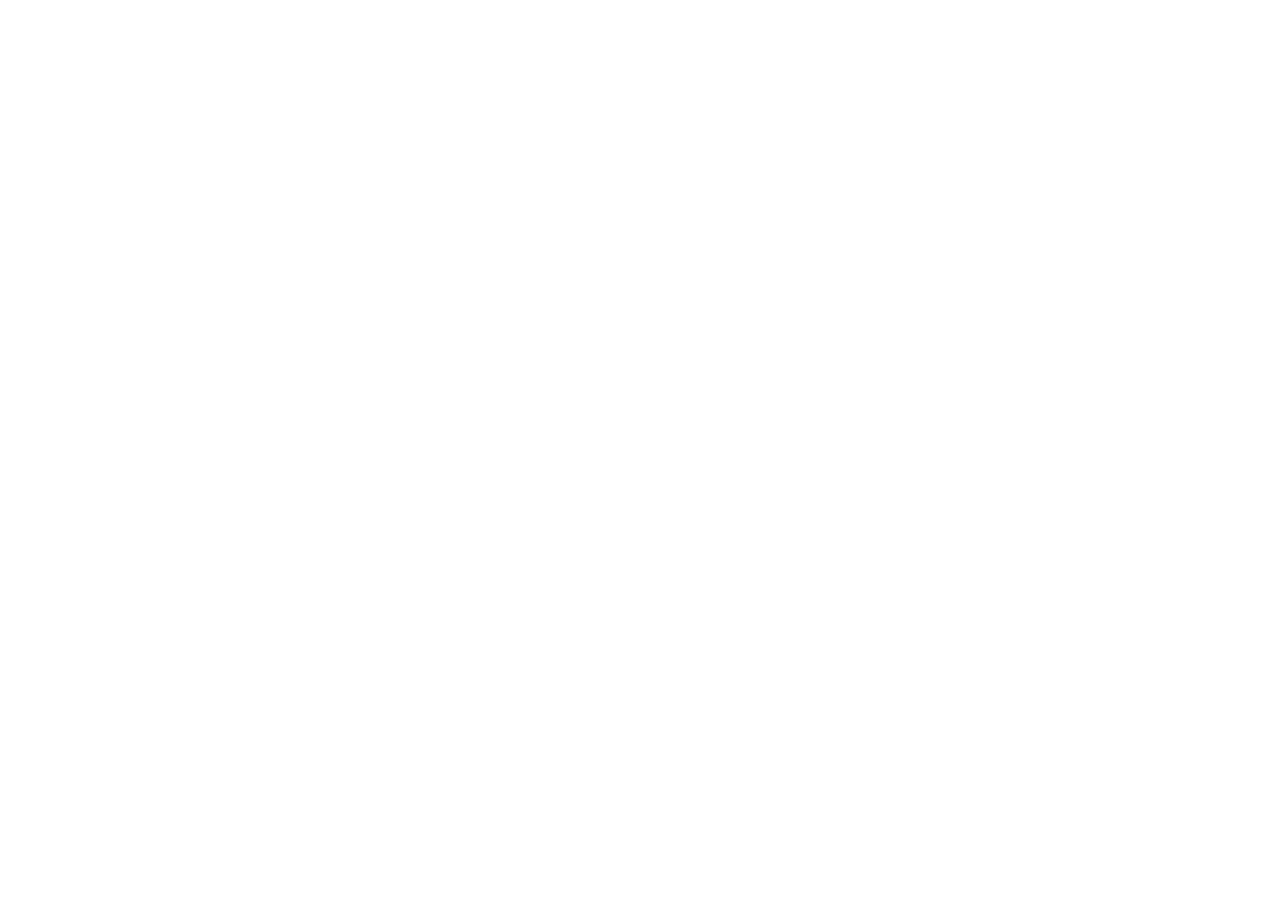
==== index.html @ 90cf4634 "Adding todays lab to gitHub" ====
<!DOCTYPE html>
<html lang="en">
<head>
    <meta charset="UTF-8">
    <meta http-equiv="X-UA-Compatible" content="IE=edge">
    <meta name="viewport" content="width=device-width, initial-scale=1.0">
    <link rel="stylesheet" href="css/reset.css">
    <link rel="stylesheet" href="css/style.css">
    <title>Salmon Cookies</title>
</head>
<body>
    <header>

    </header>
    <main>

    </main>

    <footer>

    </footer>
    <!-- <script src="js/app.js"></script> -->
</body>
</html>
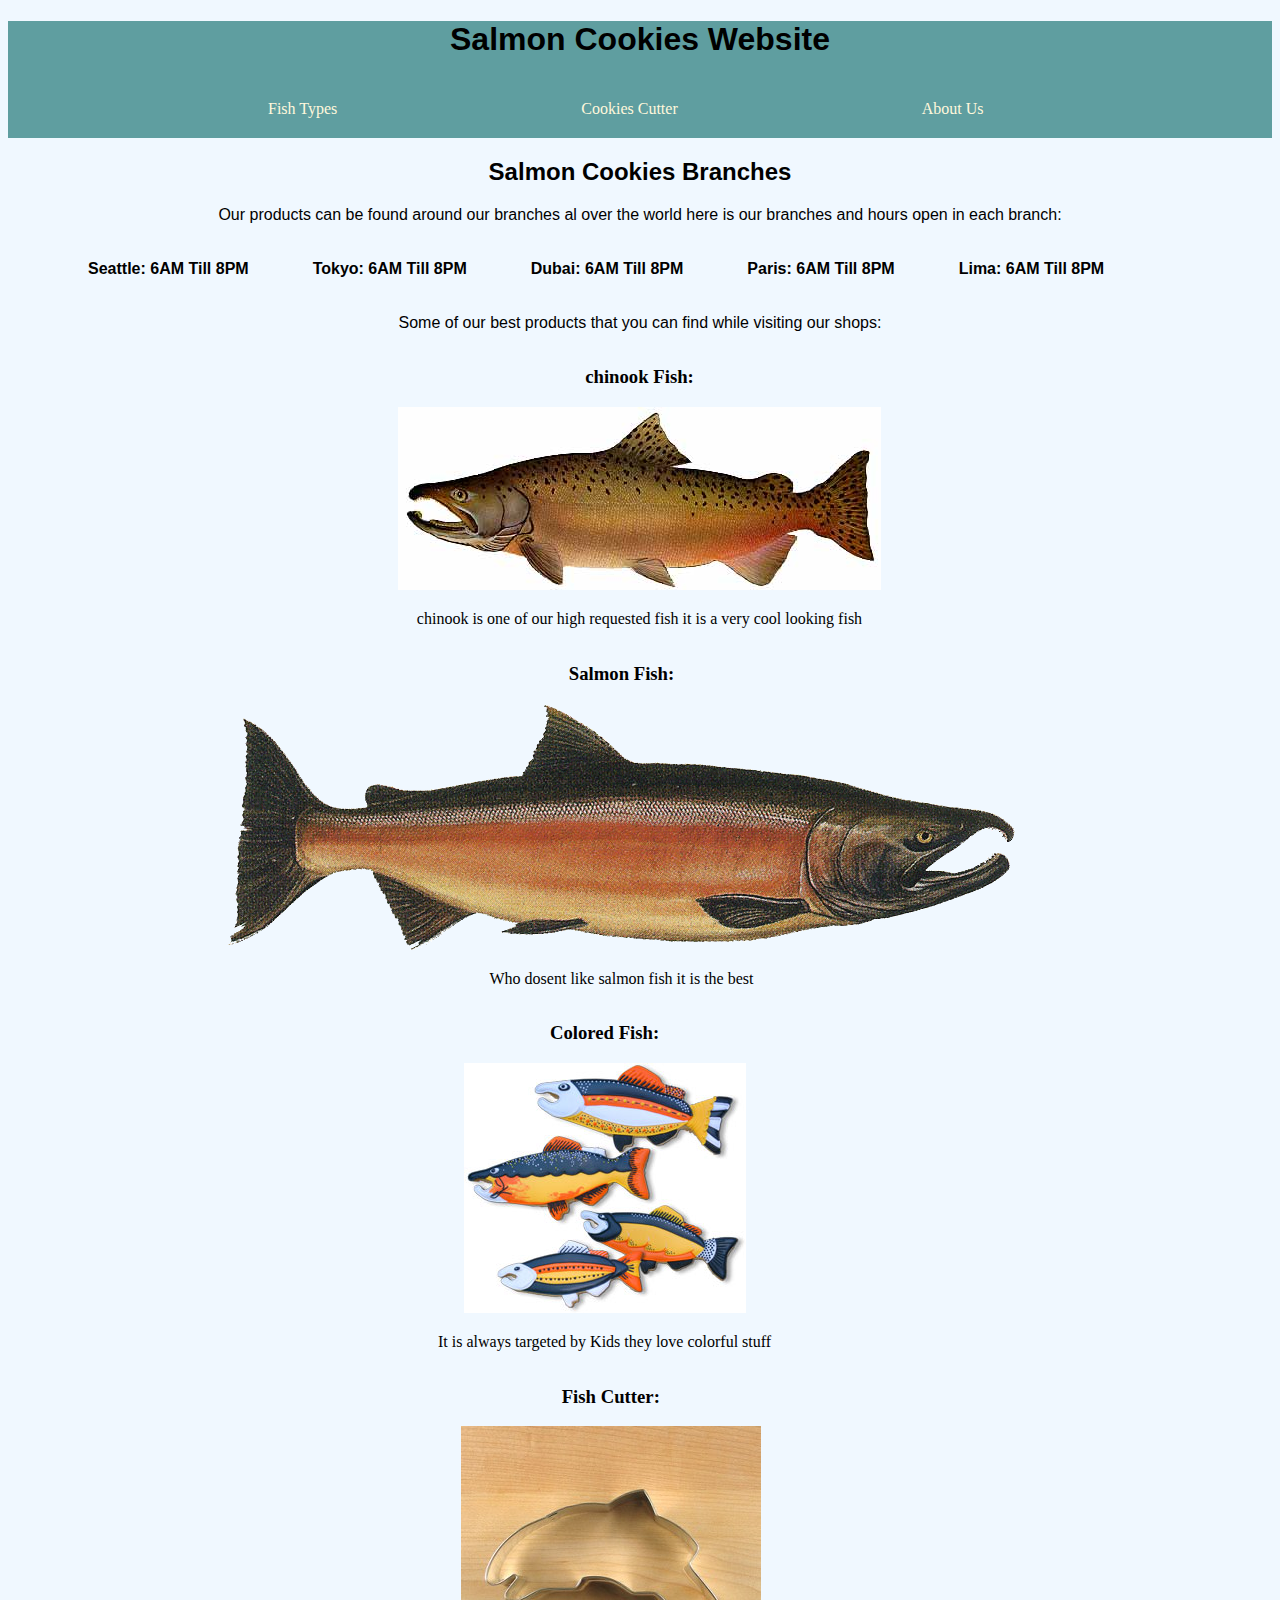
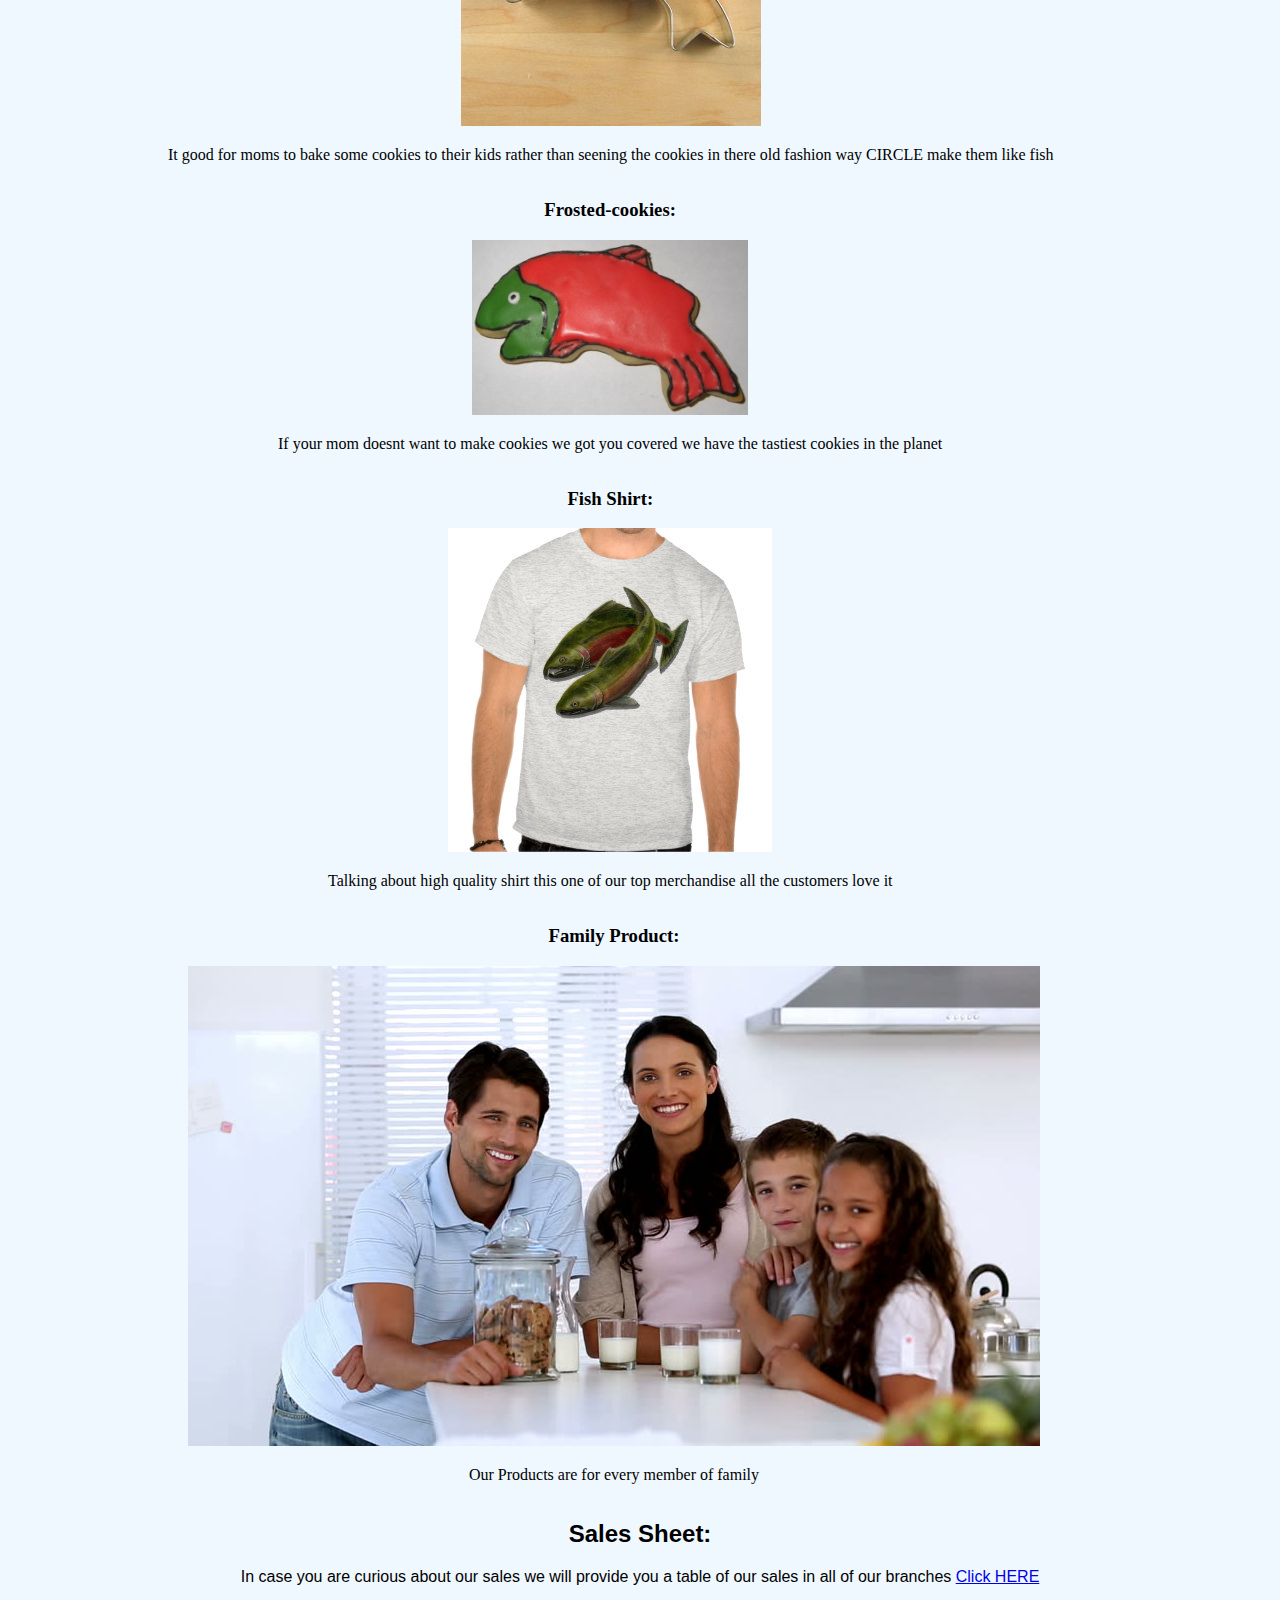
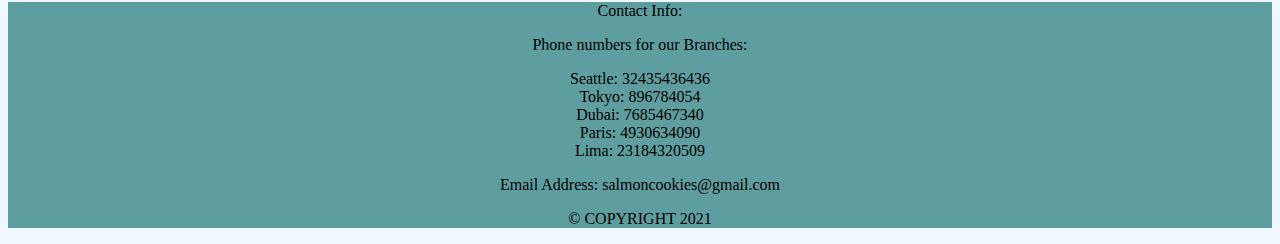
==== commit a5fe6d7a: "adding lab08 part b to git hub" ====
--- a/index.html
+++ b/index.html
@@ -4,19 +4,89 @@
     <meta charset="UTF-8">
     <meta http-equiv="X-UA-Compatible" content="IE=edge">
     <meta name="viewport" content="width=device-width, initial-scale=1.0">
-    <link rel="stylesheet" href="css/reset.css">
-    <link rel="stylesheet" href="css/style.css">
+    <!-- <link rel="stylesheet" href="css/reset.css"> -->
+    <link rel="stylesheet" href="css/indexstyle.css">
     <title>Salmon Cookies</title>
 </head>
-<body>
-    <header>
+<body style="background-color: aliceblue;">
+    <header style="background-color: cadetblue;">
+        <h1 style="font-family: Arial, Helvetica, sans-serif; text-align: center;">Salmon Cookies Website </h1>
+        <nav>
+            <ul style="position: relative;">
+                <li style="display: inline-block; padding: 20px; margin-left: 200px; text-decoration: none;"><a href="#" style="text-decoration: none; color:cornsilk">Fish Types</a></li>
+                <li style="display: inline-block; padding: 20px; margin-left: 200px; text-decoration: none;"><a href="#" style="text-decoration: none; color:cornsilk">Cookies Cutter</a></li>
+                <li style="display: inline-block; padding: 20px; margin-left: 200px; "><a href="#" style="text-decoration: none; color:cornsilk">About Us</a></li>
+            </ul>
+        </nav>
+
 
     </header>
     <main>
+        <h2 style="text-align: center; font-family: Arial, Helvetica, sans-serif;">Salmon Cookies Branches</h2>
+        <p style="font-family: Arial, Helvetica, sans-serif; text-align: center;">Our products can be found around our branches al over the world here is our branches and hours open in each branch:</p>
+        <ul style="position: relative;">
+            <li style="display:inline-block ;font-family:  Arial, Helvetica, sans-serif; font-weight: bold; text-align: center; padding: 20px; margin-left: 20px;">Seattle: 6AM Till 8PM</li>
+            <li style="display:inline-block ;font-family:  Arial, Helvetica, sans-serif; font-weight: bold; text-align: center;padding: 20px;margin-left: 20px;">Tokyo: 6AM Till 8PM</li>
+            <li style="display:inline-block ;font-family:  Arial, Helvetica, sans-serif; font-weight: bold; text-align: center;padding: 20px;margin-left: 20px;">Dubai: 6AM Till 8PM</li>
+            <li style="display:inline-block ;font-family:  Arial, Helvetica, sans-serif; font-weight: bold; text-align: center;padding: 20px;margin-left: 20px;">Paris: 6AM Till 8PM</li>
+            <li style="display:inline-block ;font-family:  Arial, Helvetica, sans-serif; font-weight: bold; text-align: center;padding: 20px;margin-left: 20px;">Lima: 6AM Till 8PM</li>
+        </ul>
+
+        <p style="font-family: Arial, Helvetica, sans-serif; text-align: center;">Some of our best products that you can find while visiting our shops:</p>
+        <ul style="position: relative;">
+            <li style="text-align: center; display: inline-block; margin-left: 350px;">
+                <h3>chinook Fish:</h3>
+                <img src="img/chinook.jpg" alt="chinook">
+                <p>chinook is one of our high requested fish it is a very cool looking fish</p></li>
+            <li style="text-align: center; display: inline-block; margin-left: 180px;">
+                <h3>Salmon Fish:</h3>
+                <img src="img/salmon.png" alt="Salmon Fish">
+                <p>Who dosent like salmon fish it is the best</p>
+            </li>
+            <li style="text-align: center; display: inline-block; margin-left: 390px;">
+                <h3>Colored Fish:</h3>
+                <img src="img/fish.jpg" alt="fish">
+                <p>It is always targeted by Kids they love colorful stuff</p>
+            </li>
+            <li style="text-align: center; display: inline-block; margin-left: 120px;">
+                <h3>Fish Cutter:</h3>
+                <img src="img/cutter.jpeg" alt="Cutter">
+                <p>It good for moms to bake some cookies to their kids rather than seening the cookies in there old fashion way CIRCLE make them like fish</p>
+            </li>
+            <li style="text-align: center; display: inline-block; margin-left: 230px;">
+                <h3>Frosted-cookies:</h3>
+                <img src="img/frosted-cookie.jpg" alt="Frosted-cookies">
+                <p>If your mom doesnt want to make cookies we got you covered we have the tastiest cookies in the planet</p>
+            </li>
+            <li style="text-align: center; display: inline-block; margin-left: 280px;">
+                <h3>Fish Shirt:</h3>
+                <img src="img/shirt.jpg" alt="shirt">
+                <p>Talking about high quality shirt this one of our top merchandise all the customers love it</p>
+            </li>
+            <li style="text-align: center; display: inline-block; margin-left: 140px;">
+                <h3>Family Product:</h3>
+                <img src="img/family.jpg" alt="family">
+                <p>Our Products are for every member of family</p>  
+            </li>
+        </ul>
+
+        <h2 style="text-align: center; font-family: Arial, Helvetica, sans-serif;">Sales Sheet:</h2>
+        <p style="text-align: center; font-family: Arial, Helvetica, sans-serif;">In case you are curious about our sales we will provide you a table of our sales in all of our branches <a href="sales.html">Click HERE</a></p>
+
 
     </main>
 
-    <footer>
+    <footer style="background-color: cadetblue;">
+        <p style="text-align: center;">Contact Info:</p>
+        <p style="text-align: center;">Phone numbers for our Branches:</p>
+        <li style="text-align: center;">Seattle: 32435436436</li>
+        <li style="text-align: center;">Tokyo: 896784054</li>
+        <li style="text-align: center;">Dubai: 7685467340</li>
+        <li style="text-align: center;">Paris: 4930634090</li>
+        <li style="text-align: center;">Lima: 23184320509</li>
+
+    <p style="text-align: center;">Email Address: salmoncookies@gmail.com</p>
+    <p style="text-align: center;">&#169; COPYRIGHT 2021</p>
 
     </footer>
     <!-- <script src="js/app.js"></script> -->
--- a/css/indexstyle.css
+++ b/css/indexstyle.css
@@ -0,0 +1,8 @@
+*{
+    box-sizing: border-box;
+}
+
+h1{
+    font-family: Arial, Helvetica, sans-serif;
+    text-align: center;
+}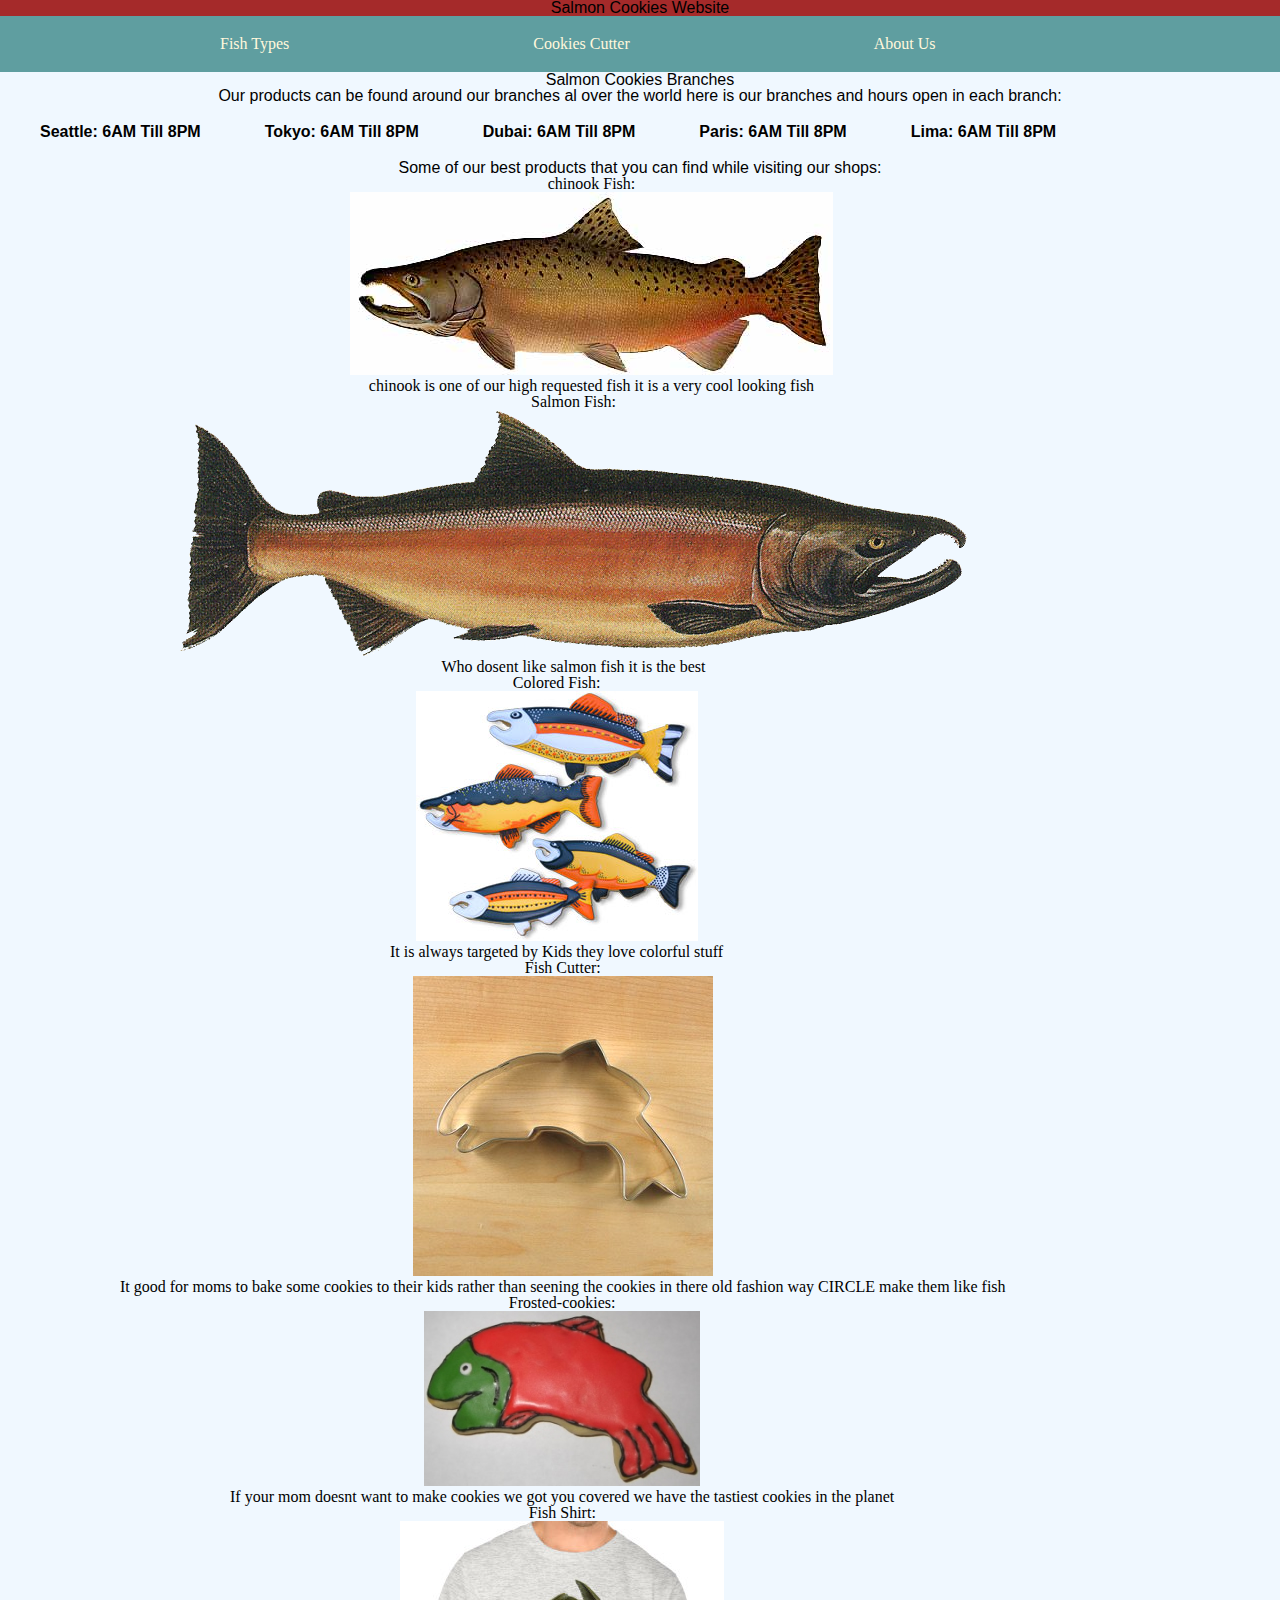
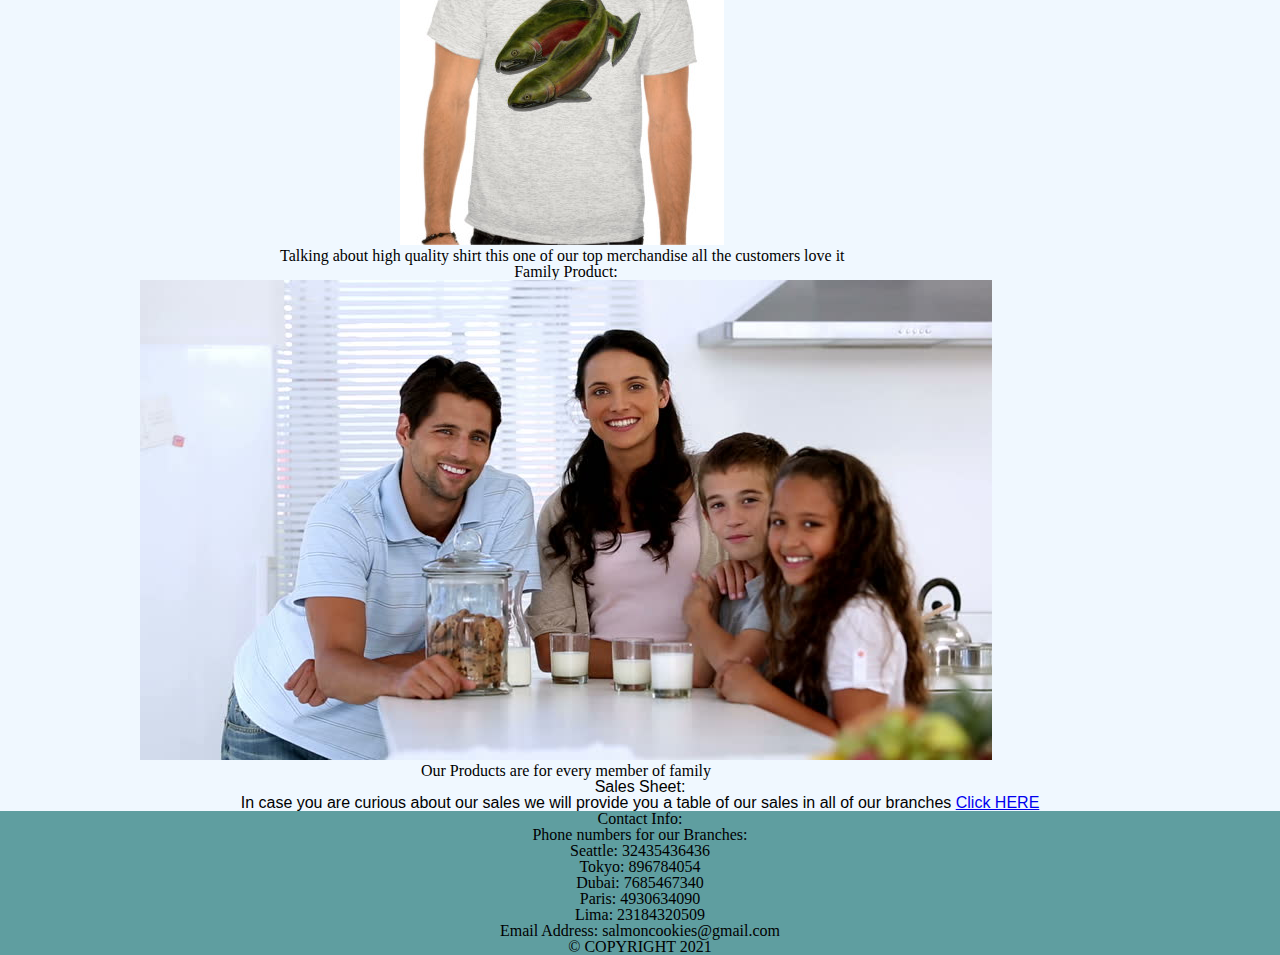
==== commit 00ee26d7: "adding lab09 to github" ====
--- a/index.html
+++ b/index.html
@@ -4,7 +4,7 @@
     <meta charset="UTF-8">
     <meta http-equiv="X-UA-Compatible" content="IE=edge">
     <meta name="viewport" content="width=device-width, initial-scale=1.0">
-    <!-- <link rel="stylesheet" href="css/reset.css"> -->
+    <link rel="stylesheet" href="css/reset.css">
     <link rel="stylesheet" href="css/indexstyle.css">
     <title>Salmon Cookies</title>
 </head>
--- a/css/indexstyle.css
+++ b/css/indexstyle.css
@@ -5,4 +5,5 @@
 h1{
     font-family: Arial, Helvetica, sans-serif;
     text-align: center;
+    background-color: brown;
 }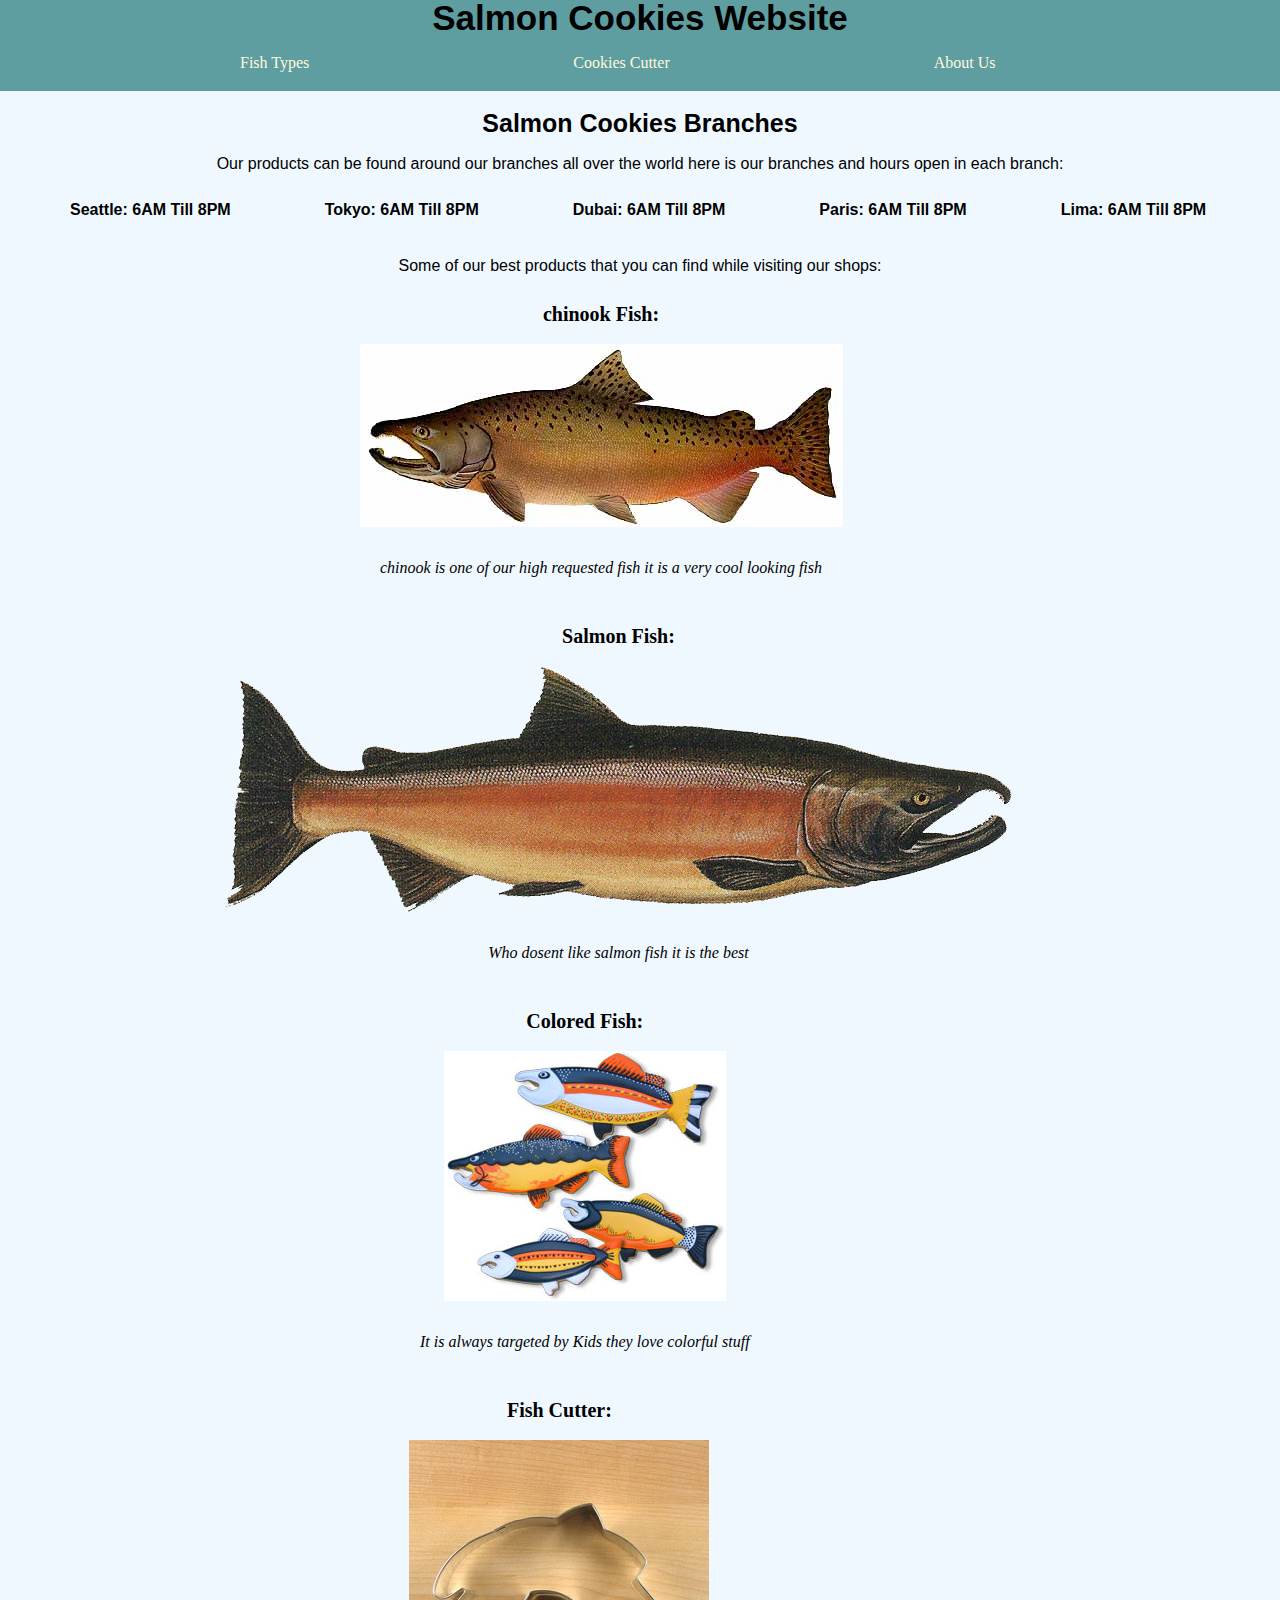
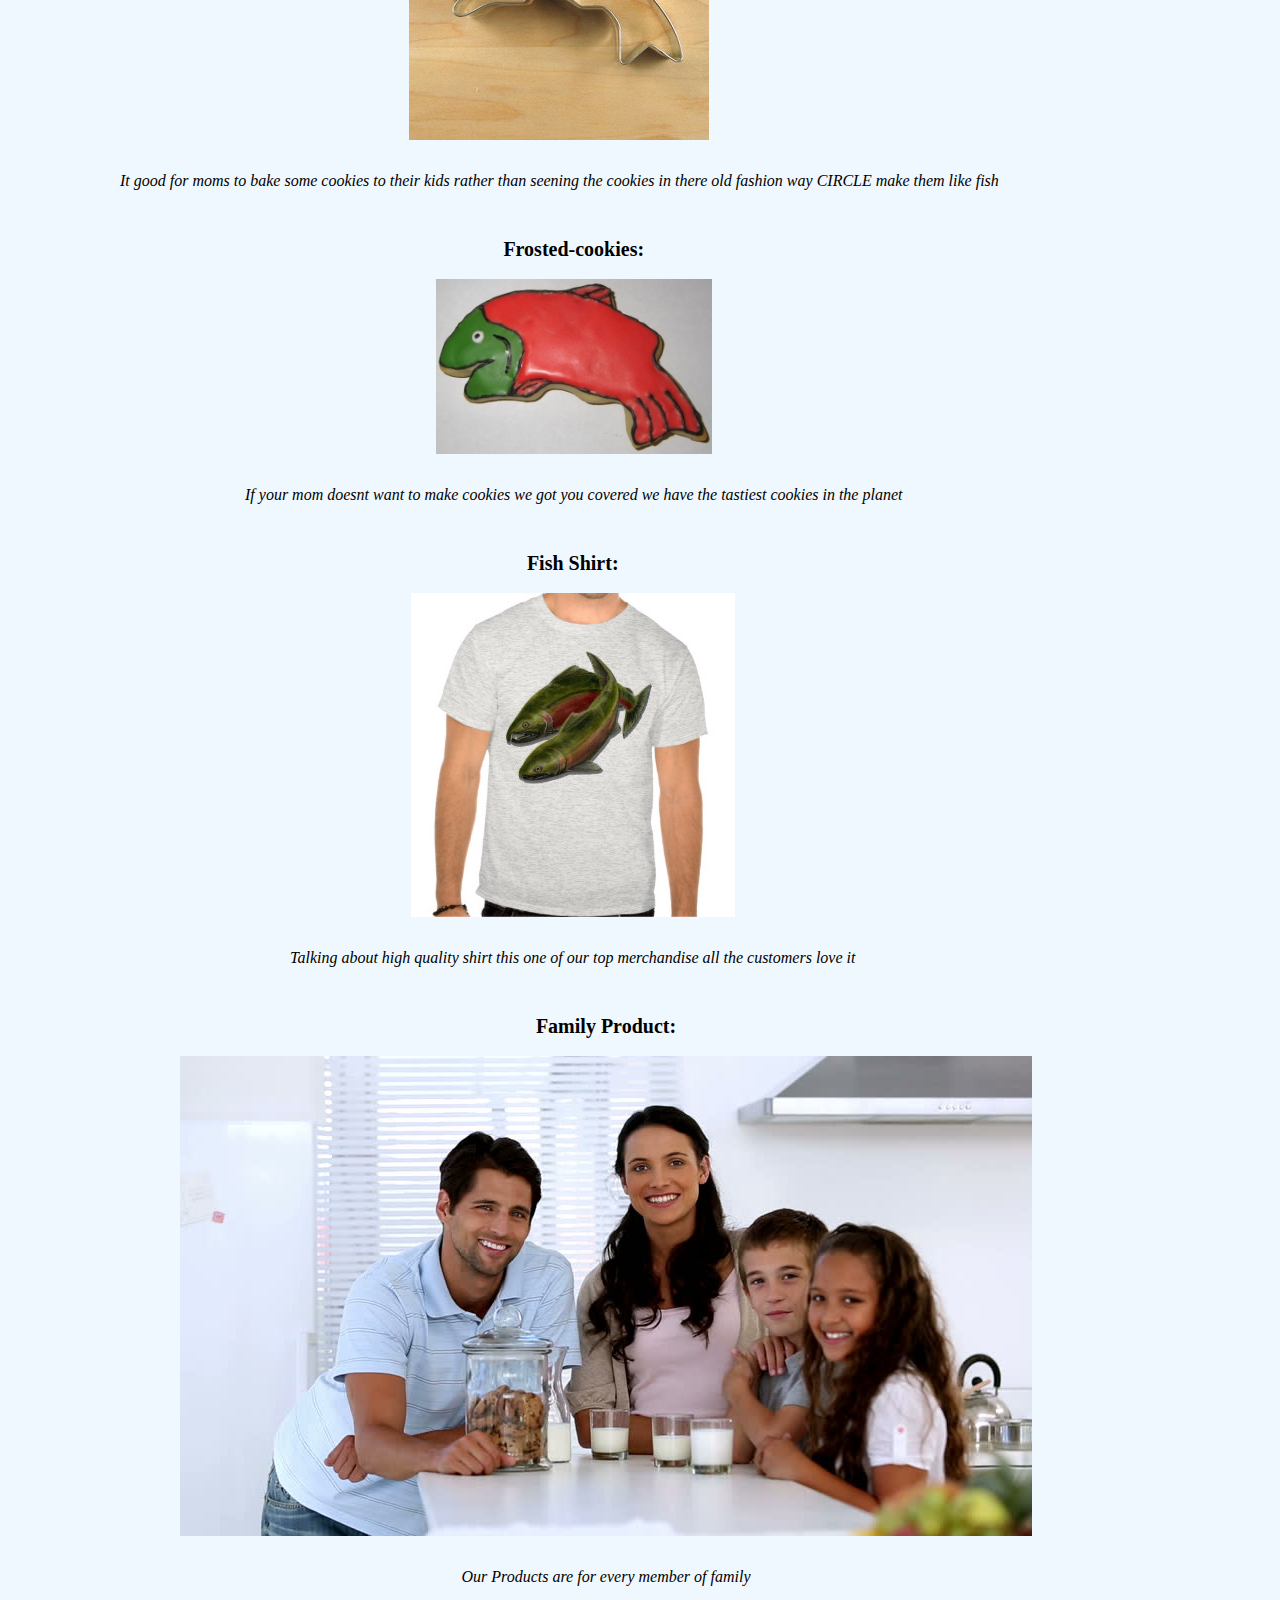
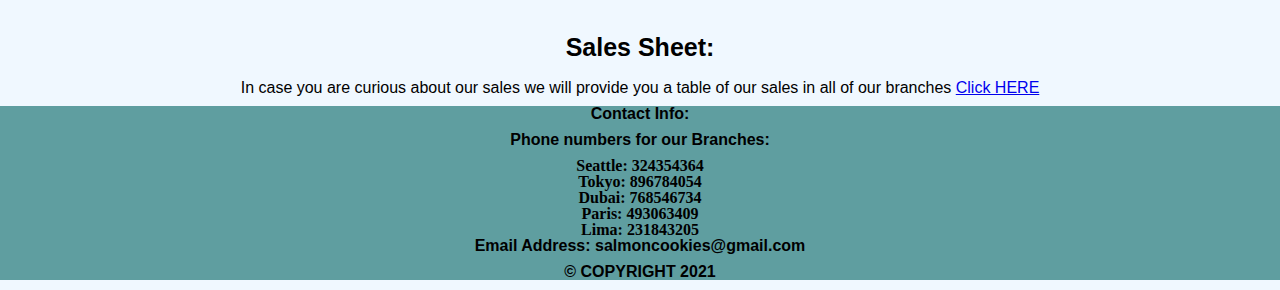
==== commit 423c945d: "Improving lab08 part b adding the style using internal style" ====
--- a/index.html
+++ b/index.html
@@ -5,40 +5,130 @@
     <meta http-equiv="X-UA-Compatible" content="IE=edge">
     <meta name="viewport" content="width=device-width, initial-scale=1.0">
     <link rel="stylesheet" href="css/reset.css">
-    <link rel="stylesheet" href="css/indexstyle.css">
     <title>Salmon Cookies</title>
+    <style>
+        body {
+            background-color: aliceblue;
+        }
+
+        header {
+            background-color: cadetblue;
+        }
+
+        h1 {
+            font-family: Arial, Helvetica, sans-serif;
+            text-align: center;
+            /* background-color: brown; */
+            font-weight: bolder;
+            font-size: 35px;
+        }
+
+        ul {
+            position: relative;
+        }
+
+        nav ul li {
+            display: inline-block;
+            padding: 20px;
+            margin-left: 220px;
+        }
+
+        nav ul li a {
+            text-decoration: none;
+            color: cornsilk;
+        }
+
+        h2 {
+            text-align: center;
+            font-family: Arial, Helvetica, sans-serif;
+            font-size: 25px;
+            font-weight: bold;
+            margin-top: 20px;
+            margin-bottom: 20px;
+        }
+
+        p {
+            font-family: Arial, Helvetica, sans-serif;
+            text-align: center;
+            margin-bottom: 10px;
+        }
+
+        #locations {
+            position: relative;
+        }
+
+        #locations li {
+            display: inline-block;
+            font-family: Arial, Helvetica, sans-serif;
+            font-weight: bold;
+            text-align: center;
+            padding: 20px;
+            margin-left: 50px;
+            margin-bottom: 20px;
+        }
+
+        h3 {
+            font-size: 20px;
+            font-weight: bold;
+            margin-top: 20px;
+            margin-bottom: 20px;
+        }
+
+        li p {
+            margin: 30px;
+            font-family: Georgia, 'Times New Roman', Times, serif;
+            font-style: italic;
+        }
+
+        footer {
+            background-color: cadetblue;
+        }
+
+        footer p {
+            text-align: center;
+            font-weight: bold;
+        }
+
+        footer li {
+            text-align: center;
+            font-weight: bold;
+        }
+    </style>
 </head>
-<body style="background-color: aliceblue;">
-    <header style="background-color: cadetblue;">
-        <h1 style="font-family: Arial, Helvetica, sans-serif; text-align: center;">Salmon Cookies Website </h1>
+
+<body>
+    <header>
+        <h1>Salmon Cookies Website </h1>
         <nav>
-            <ul style="position: relative;">
-                <li style="display: inline-block; padding: 20px; margin-left: 200px; text-decoration: none;"><a href="#" style="text-decoration: none; color:cornsilk">Fish Types</a></li>
-                <li style="display: inline-block; padding: 20px; margin-left: 200px; text-decoration: none;"><a href="#" style="text-decoration: none; color:cornsilk">Cookies Cutter</a></li>
-                <li style="display: inline-block; padding: 20px; margin-left: 200px; "><a href="#" style="text-decoration: none; color:cornsilk">About Us</a></li>
+            <ul>
+                <li><a href="#">Fish Types</a></li>
+                <li><a href="#">Cookies Cutter</a></li>
+                <li><a href="#">About Us</a></li>
             </ul>
         </nav>
 
 
     </header>
     <main>
-        <h2 style="text-align: center; font-family: Arial, Helvetica, sans-serif;">Salmon Cookies Branches</h2>
-        <p style="font-family: Arial, Helvetica, sans-serif; text-align: center;">Our products can be found around our branches al over the world here is our branches and hours open in each branch:</p>
-        <ul style="position: relative;">
-            <li style="display:inline-block ;font-family:  Arial, Helvetica, sans-serif; font-weight: bold; text-align: center; padding: 20px; margin-left: 20px;">Seattle: 6AM Till 8PM</li>
-            <li style="display:inline-block ;font-family:  Arial, Helvetica, sans-serif; font-weight: bold; text-align: center;padding: 20px;margin-left: 20px;">Tokyo: 6AM Till 8PM</li>
-            <li style="display:inline-block ;font-family:  Arial, Helvetica, sans-serif; font-weight: bold; text-align: center;padding: 20px;margin-left: 20px;">Dubai: 6AM Till 8PM</li>
-            <li style="display:inline-block ;font-family:  Arial, Helvetica, sans-serif; font-weight: bold; text-align: center;padding: 20px;margin-left: 20px;">Paris: 6AM Till 8PM</li>
-            <li style="display:inline-block ;font-family:  Arial, Helvetica, sans-serif; font-weight: bold; text-align: center;padding: 20px;margin-left: 20px;">Lima: 6AM Till 8PM</li>
+        <h2>Salmon Cookies Branches</h2>
+        <p>Our products can be found around our branches all over the world here is our branches and hours open in each
+            branch:</p>
+        <ul id="locations">
+            <li>Seattle: 6AM Till 8PM</li>
+            <li>Tokyo: 6AM Till 8PM</li>
+            <li>Dubai: 6AM Till 8PM</li>
+            <li>Paris: 6AM Till 8PM</li>
+            <li>Lima: 6AM Till 8PM</li>
         </ul>
 
-        <p style="font-family: Arial, Helvetica, sans-serif; text-align: center;">Some of our best products that you can find while visiting our shops:</p>
-        <ul style="position: relative;">
+        <p>Some of our best products that you can find while visiting our shops:</p>
+        <ul>
             <li style="text-align: center; display: inline-block; margin-left: 350px;">
                 <h3>chinook Fish:</h3>
                 <img src="img/chinook.jpg" alt="chinook">
-                <p>chinook is one of our high requested fish it is a very cool looking fish</p></li>
-            <li style="text-align: center; display: inline-block; margin-left: 180px;">
+                <p>chinook is one of our high requested fish it is a very cool looking fish</p>
+            </li>
+            <li style="text-align: center; display: inline-block; margin-left: 225px;">
                 <h3>Salmon Fish:</h3>
                 <img src="img/salmon.png" alt="Salmon Fish">
                 <p>Who dosent like salmon fish it is the best</p>
@@ -48,47 +138,50 @@
                 <img src="img/fish.jpg" alt="fish">
                 <p>It is always targeted by Kids they love colorful stuff</p>
             </li>
-            <li style="text-align: center; display: inline-block; margin-left: 120px;">
+            <li style="text-align: center; display: inline-block; margin-left: 90px;">
                 <h3>Fish Cutter:</h3>
                 <img src="img/cutter.jpeg" alt="Cutter">
-                <p>It good for moms to bake some cookies to their kids rather than seening the cookies in there old fashion way CIRCLE make them like fish</p>
+                <p>It good for moms to bake some cookies to their kids rather than seening the cookies in there old
+                    fashion way CIRCLE make them like fish</p>
             </li>
-            <li style="text-align: center; display: inline-block; margin-left: 230px;">
+            <li style="text-align: center; display: inline-block; margin-left: 215px;">
                 <h3>Frosted-cookies:</h3>
                 <img src="img/frosted-cookie.jpg" alt="Frosted-cookies">
-                <p>If your mom doesnt want to make cookies we got you covered we have the tastiest cookies in the planet</p>
+                <p>If your mom doesnt want to make cookies we got you covered we have the tastiest cookies in the planet
+                </p>
             </li>
-            <li style="text-align: center; display: inline-block; margin-left: 280px;">
+            <li style="text-align: center; display: inline-block; margin-left: 260px;">
                 <h3>Fish Shirt:</h3>
                 <img src="img/shirt.jpg" alt="shirt">
                 <p>Talking about high quality shirt this one of our top merchandise all the customers love it</p>
             </li>
-            <li style="text-align: center; display: inline-block; margin-left: 140px;">
+            <li style="text-align: center; display: inline-block; margin-left: 180px;">
                 <h3>Family Product:</h3>
                 <img src="img/family.jpg" alt="family">
-                <p>Our Products are for every member of family</p>  
+                <p>Our Products are for every member of family</p>
             </li>
         </ul>
 
-        <h2 style="text-align: center; font-family: Arial, Helvetica, sans-serif;">Sales Sheet:</h2>
-        <p style="text-align: center; font-family: Arial, Helvetica, sans-serif;">In case you are curious about our sales we will provide you a table of our sales in all of our branches <a href="sales.html">Click HERE</a></p>
+        <h2>Sales Sheet:</h2>
+        <p>In case you are curious about our sales we will provide you a table of our sales in all of our branches <a
+                href="sales.html">Click HERE</a></p>
 
 
     </main>
 
-    <footer style="background-color: cadetblue;">
-        <p style="text-align: center;">Contact Info:</p>
-        <p style="text-align: center;">Phone numbers for our Branches:</p>
-        <li style="text-align: center;">Seattle: 32435436436</li>
-        <li style="text-align: center;">Tokyo: 896784054</li>
-        <li style="text-align: center;">Dubai: 7685467340</li>
-        <li style="text-align: center;">Paris: 4930634090</li>
-        <li style="text-align: center;">Lima: 23184320509</li>
+    <footer>
+        <p>Contact Info:</p>
+        <p>Phone numbers for our Branches:</p>
+        <li>Seattle: 324354364</li>
+        <li>Tokyo: 896784054</li>
+        <li>Dubai: 768546734</li>
+        <li>Paris: 493063409</li>
+        <li>Lima: 231843205</li>
 
-    <p style="text-align: center;">Email Address: salmoncookies@gmail.com</p>
-    <p style="text-align: center;">&#169; COPYRIGHT 2021</p>
+        <p>Email Address: salmoncookies@gmail.com</p>
+        <p>&#169; COPYRIGHT 2021</p>
 
     </footer>
-    <!-- <script src="js/app.js"></script> -->
 </body>
+
 </html>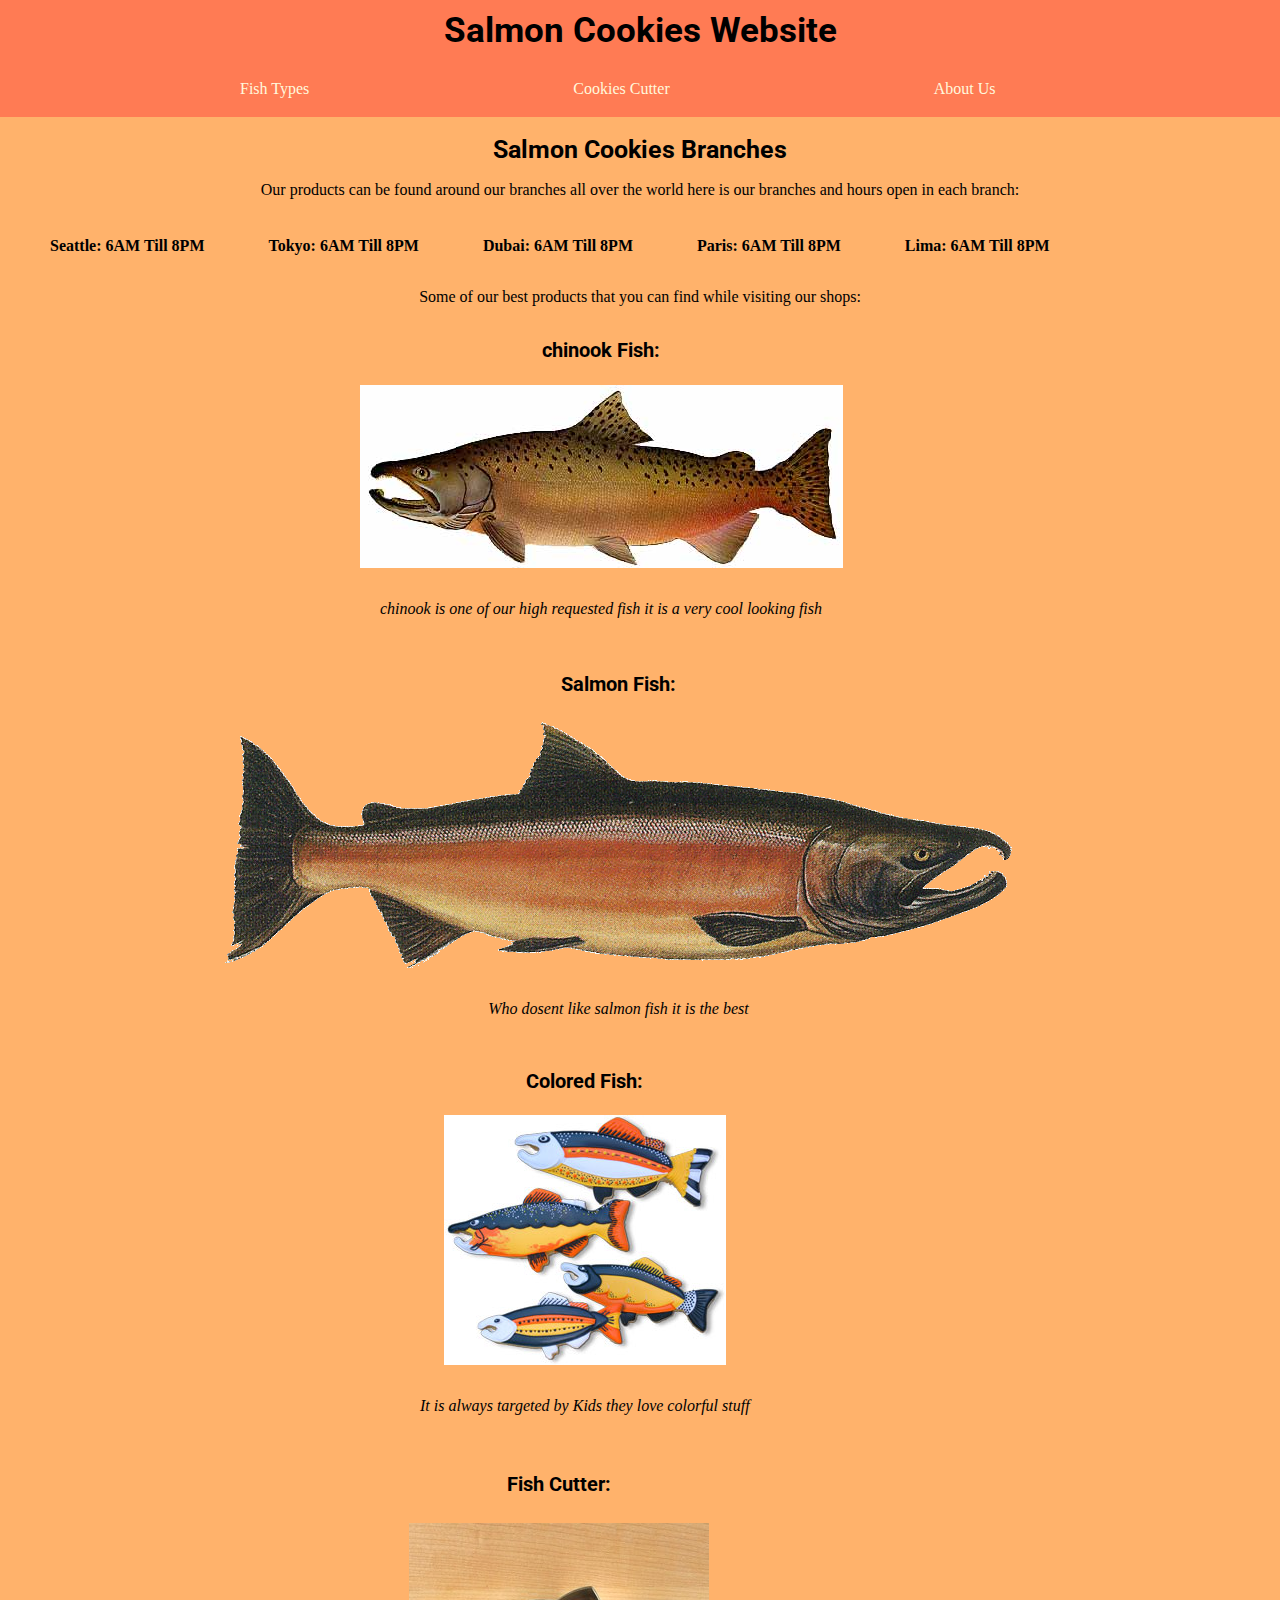
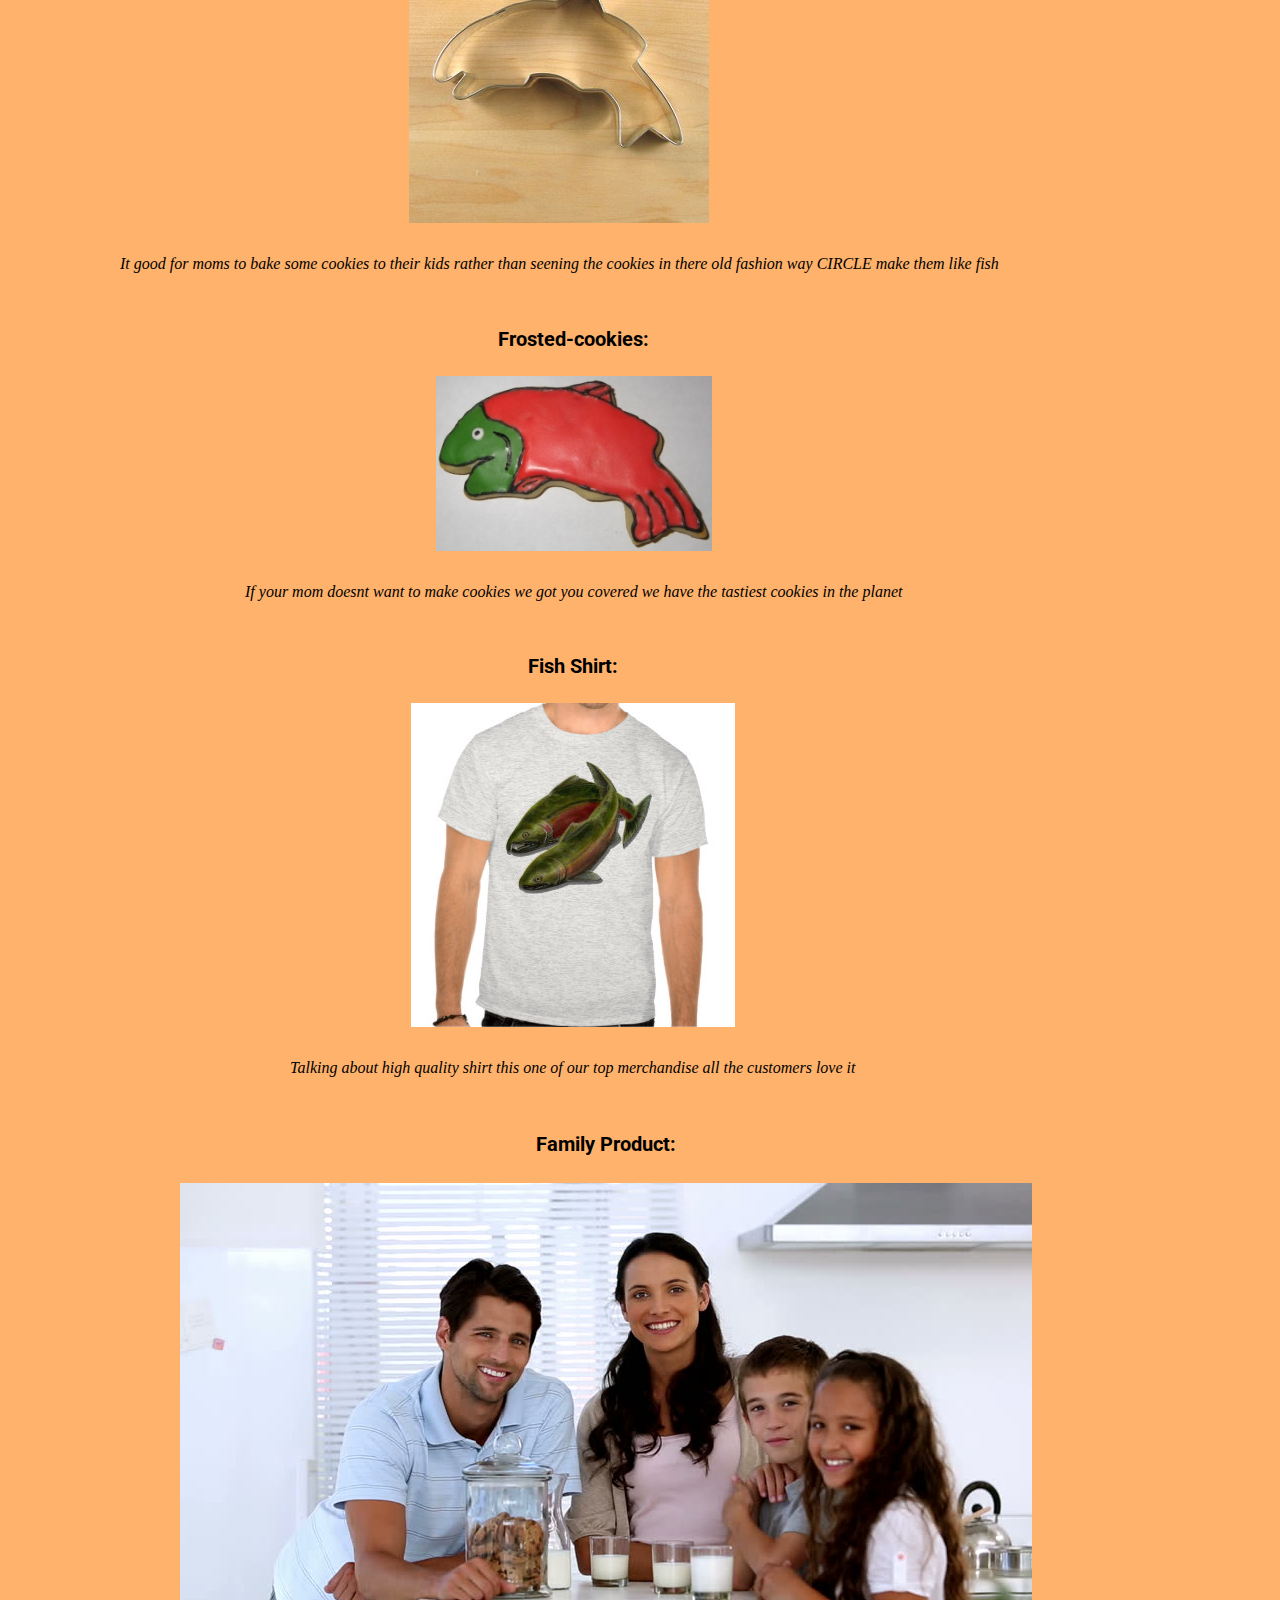
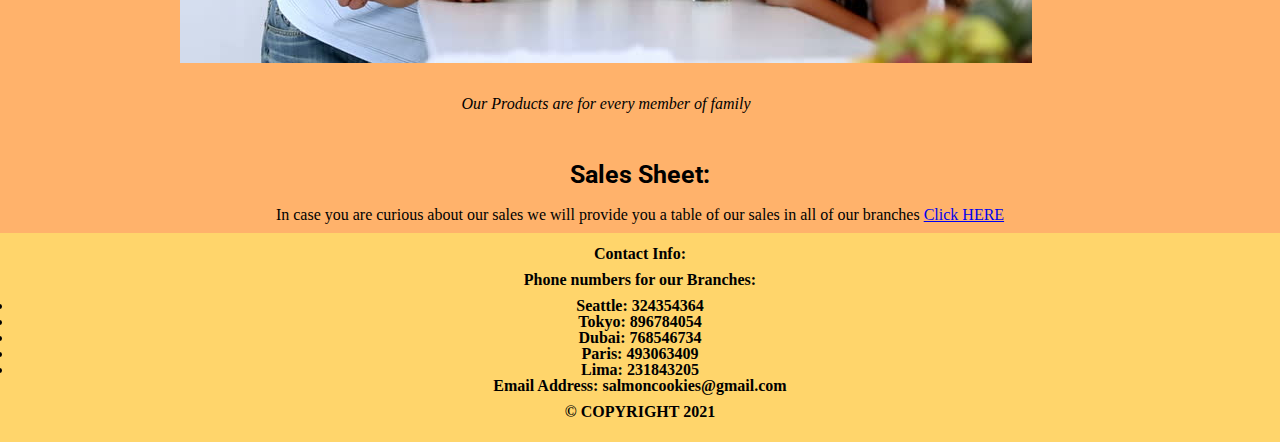
==== commit aabdd094: "Adding the styleMain.css to github for designing index.html file" ====
--- a/index.html
+++ b/index.html
@@ -1,99 +1,16 @@
 <!DOCTYPE html>
 <html lang="en">
+
 <head>
     <meta charset="UTF-8">
     <meta http-equiv="X-UA-Compatible" content="IE=edge">
     <meta name="viewport" content="width=device-width, initial-scale=1.0">
     <link rel="stylesheet" href="css/reset.css">
+    <link rel="stylesheet" href="css/styleMain.css">
+    <link rel="preconnect" href="https://fonts.gstatic.com">
+    <link href="https://fonts.googleapis.com/css2?family=Roboto&display=swap" rel="stylesheet">
     <title>Salmon Cookies</title>
-    <style>
-        body {
-            background-color: aliceblue;
-        }
 
-        header {
-            background-color: cadetblue;
-        }
-
-        h1 {
-            font-family: Arial, Helvetica, sans-serif;
-            text-align: center;
-            /* background-color: brown; */
-            font-weight: bolder;
-            font-size: 35px;
-        }
-
-        ul {
-            position: relative;
-        }
-
-        nav ul li {
-            display: inline-block;
-            padding: 20px;
-            margin-left: 220px;
-        }
-
-        nav ul li a {
-            text-decoration: none;
-            color: cornsilk;
-        }
-
-        h2 {
-            text-align: center;
-            font-family: Arial, Helvetica, sans-serif;
-            font-size: 25px;
-            font-weight: bold;
-            margin-top: 20px;
-            margin-bottom: 20px;
-        }
-
-        p {
-            font-family: Arial, Helvetica, sans-serif;
-            text-align: center;
-            margin-bottom: 10px;
-        }
-
-        #locations {
-            position: relative;
-        }
-
-        #locations li {
-            display: inline-block;
-            font-family: Arial, Helvetica, sans-serif;
-            font-weight: bold;
-            text-align: center;
-            padding: 20px;
-            margin-left: 50px;
-            margin-bottom: 20px;
-        }
-
-        h3 {
-            font-size: 20px;
-            font-weight: bold;
-            margin-top: 20px;
-            margin-bottom: 20px;
-        }
-
-        li p {
-            margin: 30px;
-            font-family: Georgia, 'Times New Roman', Times, serif;
-            font-style: italic;
-        }
-
-        footer {
-            background-color: cadetblue;
-        }
-
-        footer p {
-            text-align: center;
-            font-weight: bold;
-        }
-
-        footer li {
-            text-align: center;
-            font-weight: bold;
-        }
-    </style>
 </head>
 
 <body>
--- a/css/styleMain.css
+++ b/css/styleMain.css
@@ -0,0 +1,101 @@
+*{
+    box-sizing: content-box;
+}
+body {
+    background-color: #ffb26b;
+    /* box-sizing: border-box; */
+}
+
+header {
+    background-color: #ff7b54;
+    height: 120%;
+}
+
+h1 {
+    /* GOOGLE FONT */
+    font-family:'Roboto', sans-serif ;
+    text-align: center;
+    /* background-color: brown; */
+    font-weight: bolder;
+    font-size: 35px;
+    /* margin-top: 10px; */
+    padding: 1%;
+}
+
+ul {
+    position: relative;
+}
+
+nav ul li {
+    display: inline-block;
+    padding: 20px;
+    margin-left: 220px;
+}
+
+nav ul li a {
+    text-decoration: none;
+    color: cornsilk;
+    font-family: Georgia, 'Times New Roman', Times, serif;
+}
+
+h2 {
+    text-align: center;
+    font-family: 'Roboto', sans-serif;
+    font-size: 25px;
+    font-weight: bold;
+    margin-top: 20px;
+    margin-bottom: 20px;
+}
+
+p {
+    font-family: Georgia, 'Times New Roman', Times, serif;
+    text-align: center;
+    margin-bottom: 10px;
+}
+
+#locations {
+    position: relative;
+}
+
+#locations li {
+    display: inline-block;
+    font-family: Georgia, 'Times New Roman', Times, serif;
+    font-weight: bold;
+    text-align: center;
+    padding: 10px;
+    margin-top: 20px;
+    margin-left: 40px;
+    margin-bottom: 25px;
+}
+
+h3 {
+    font-family: 'Roboto', sans-serif;
+    font-size: 20px;
+    font-weight: bold;
+    margin-top: 20px;
+    margin-bottom: 20px;
+    padding: 1%;
+}
+
+li p {
+    margin: 30px;
+    font-family: Georgia, 'Times New Roman', Times, serif;
+    font-style: italic;
+}
+
+footer {
+    background-color: #ffd56b;
+    padding: 1%;
+    margin-top: 10px;
+}
+
+footer p {
+    font-family: Georgia, 'Times New Roman', Times, serif;
+    text-align: center;
+    font-weight: bold;
+}
+
+footer li {
+    text-align: center;
+    font-weight: bold;
+}